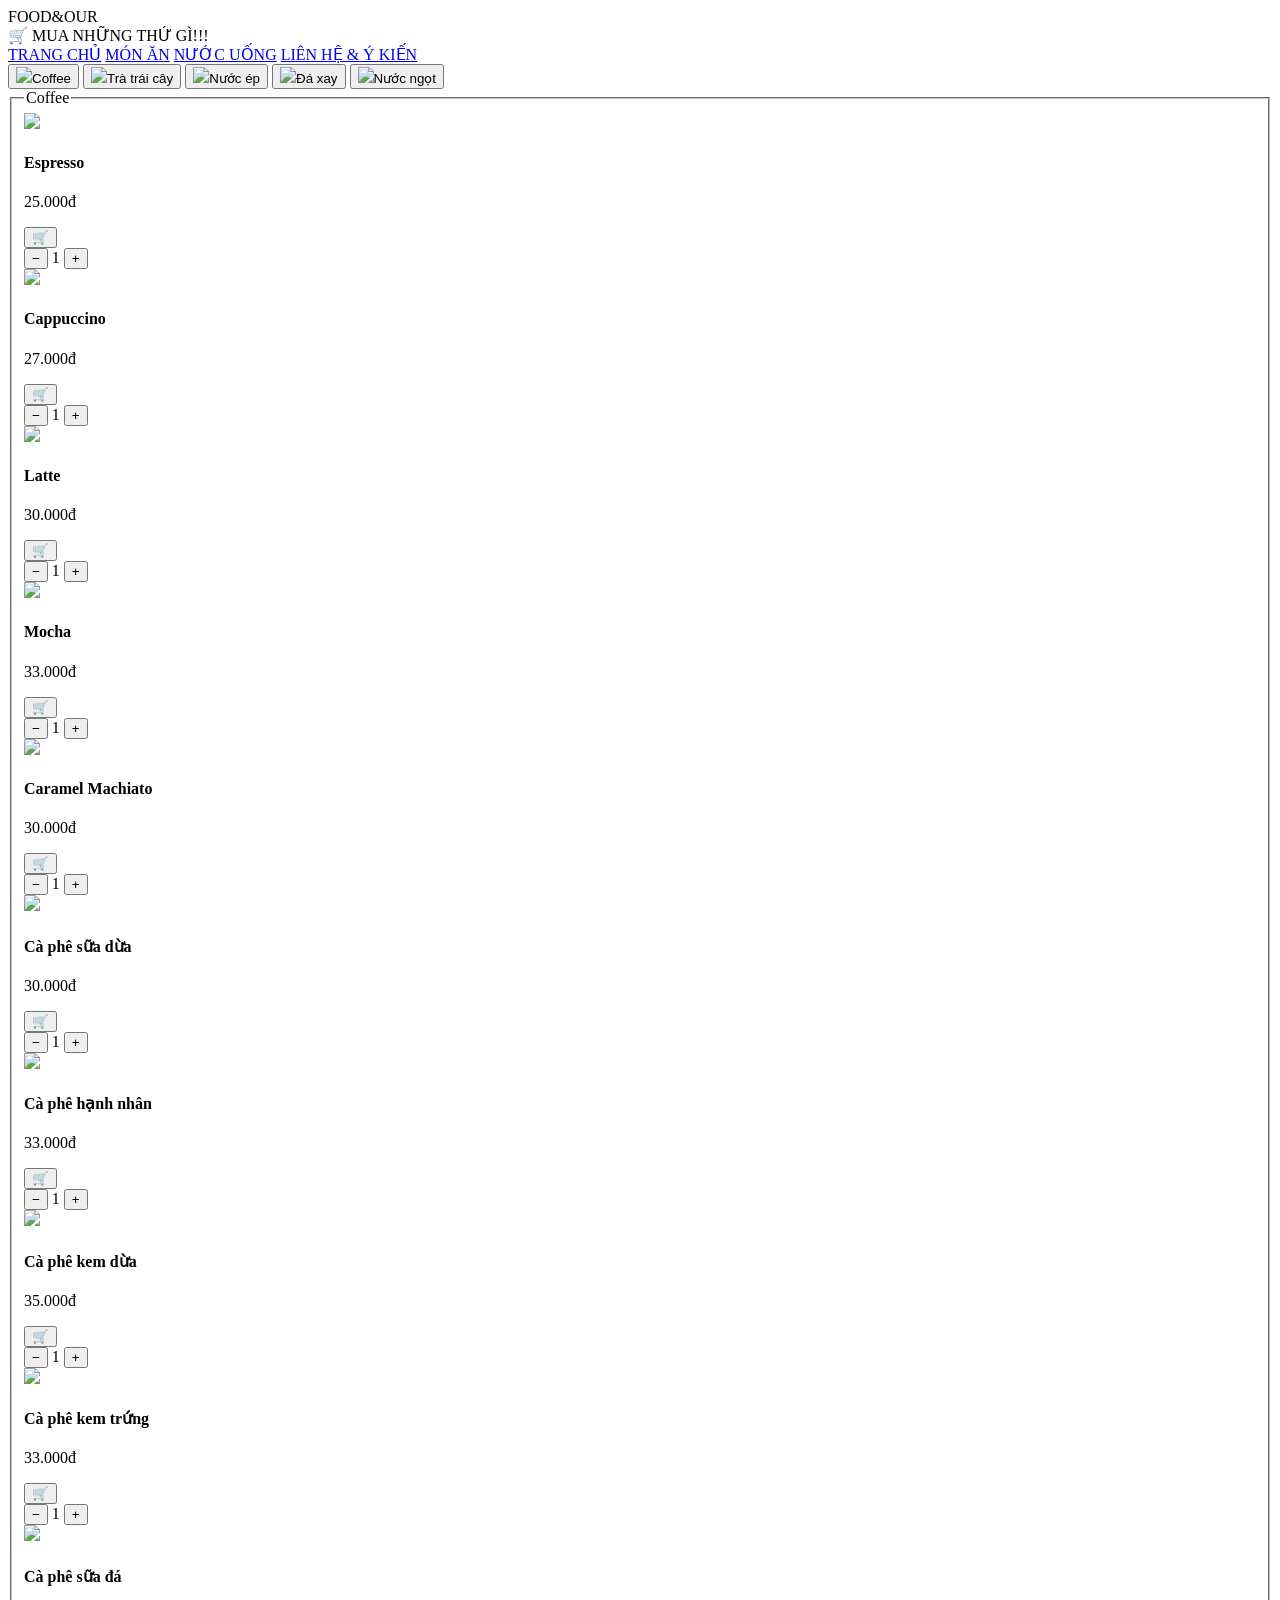
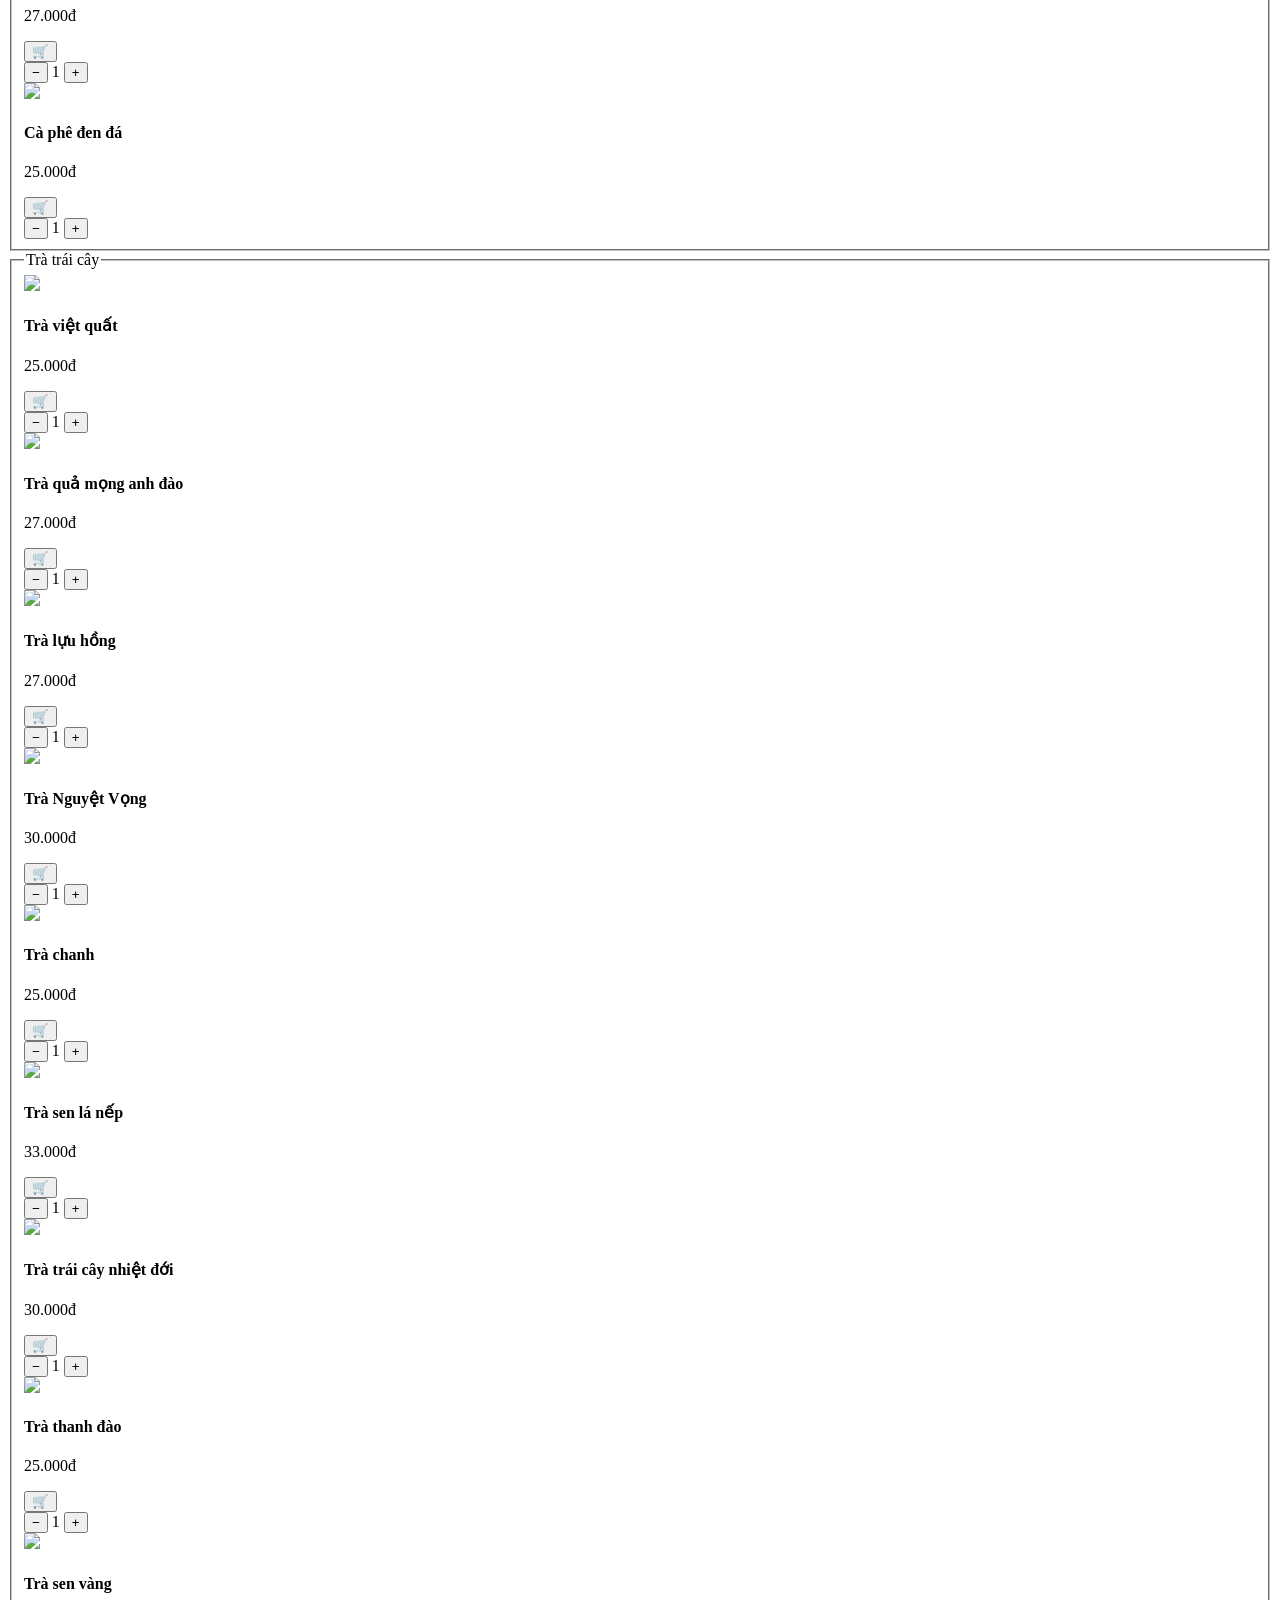
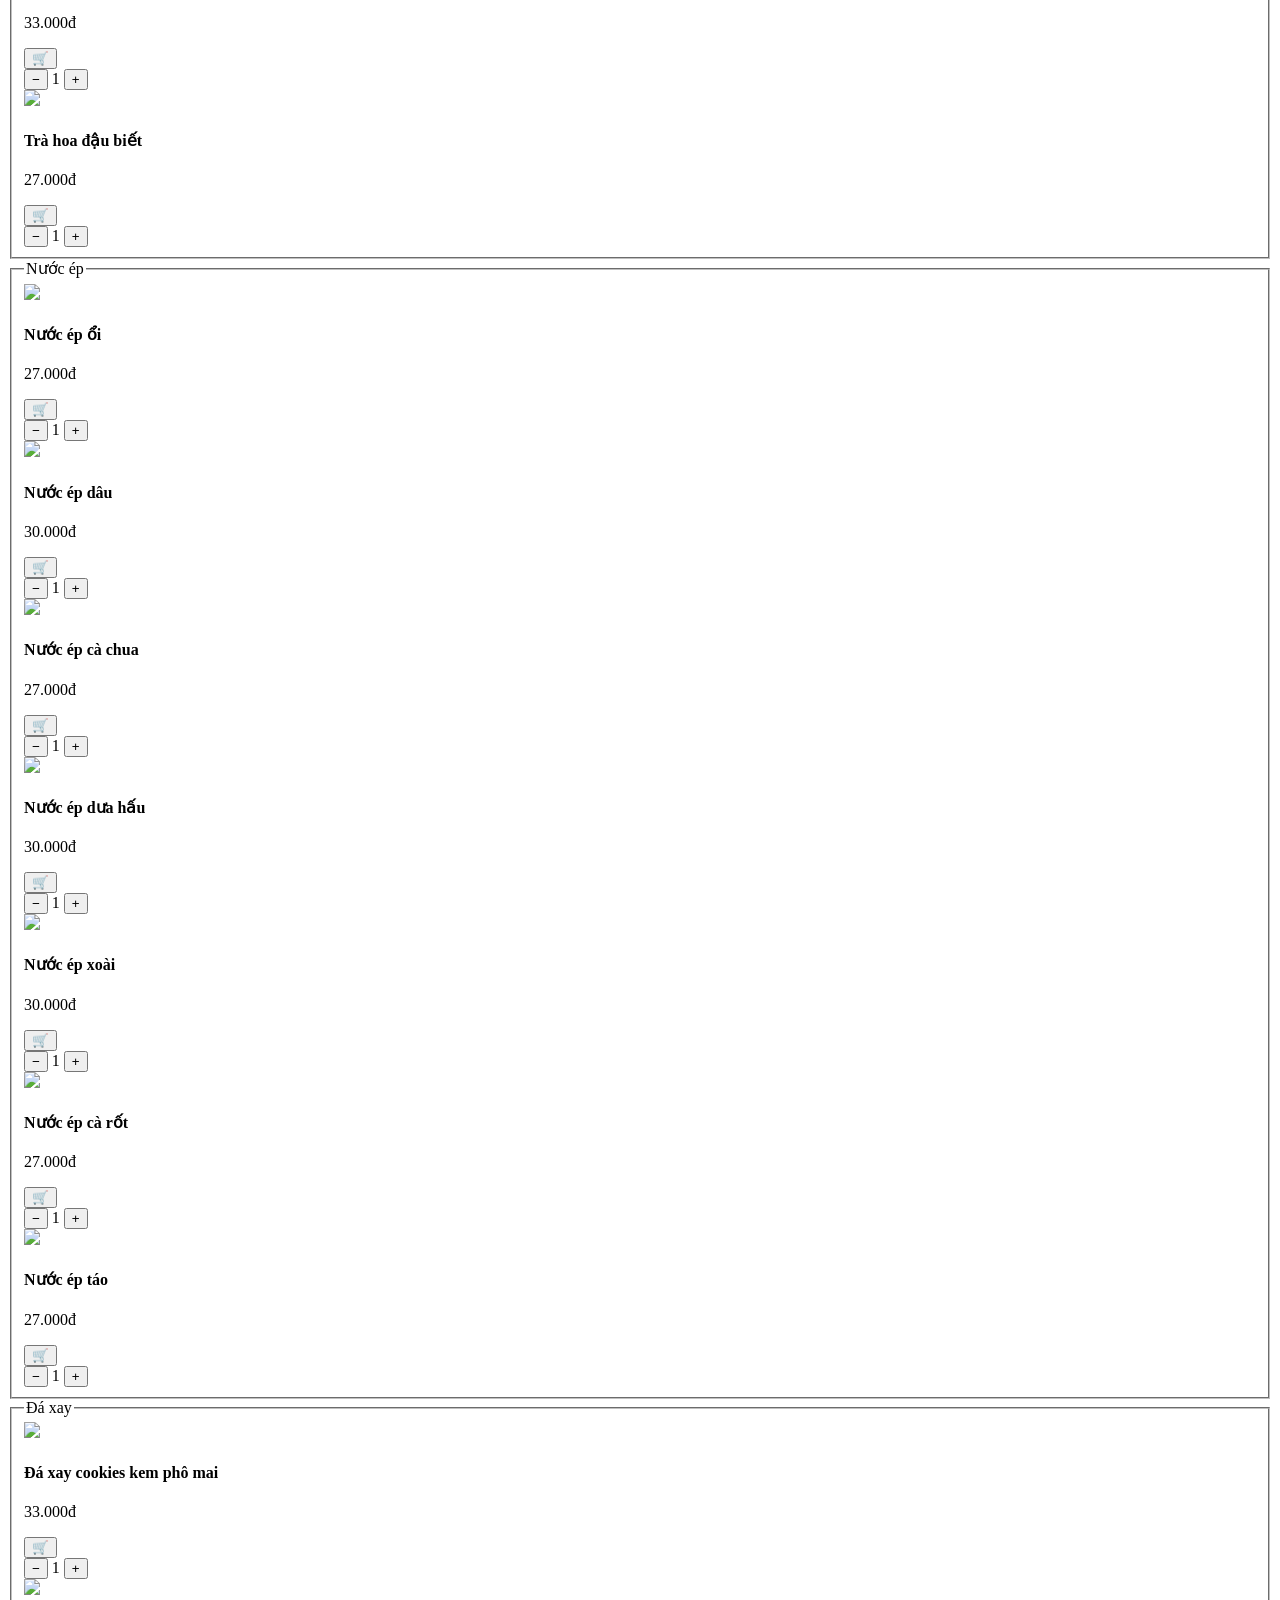
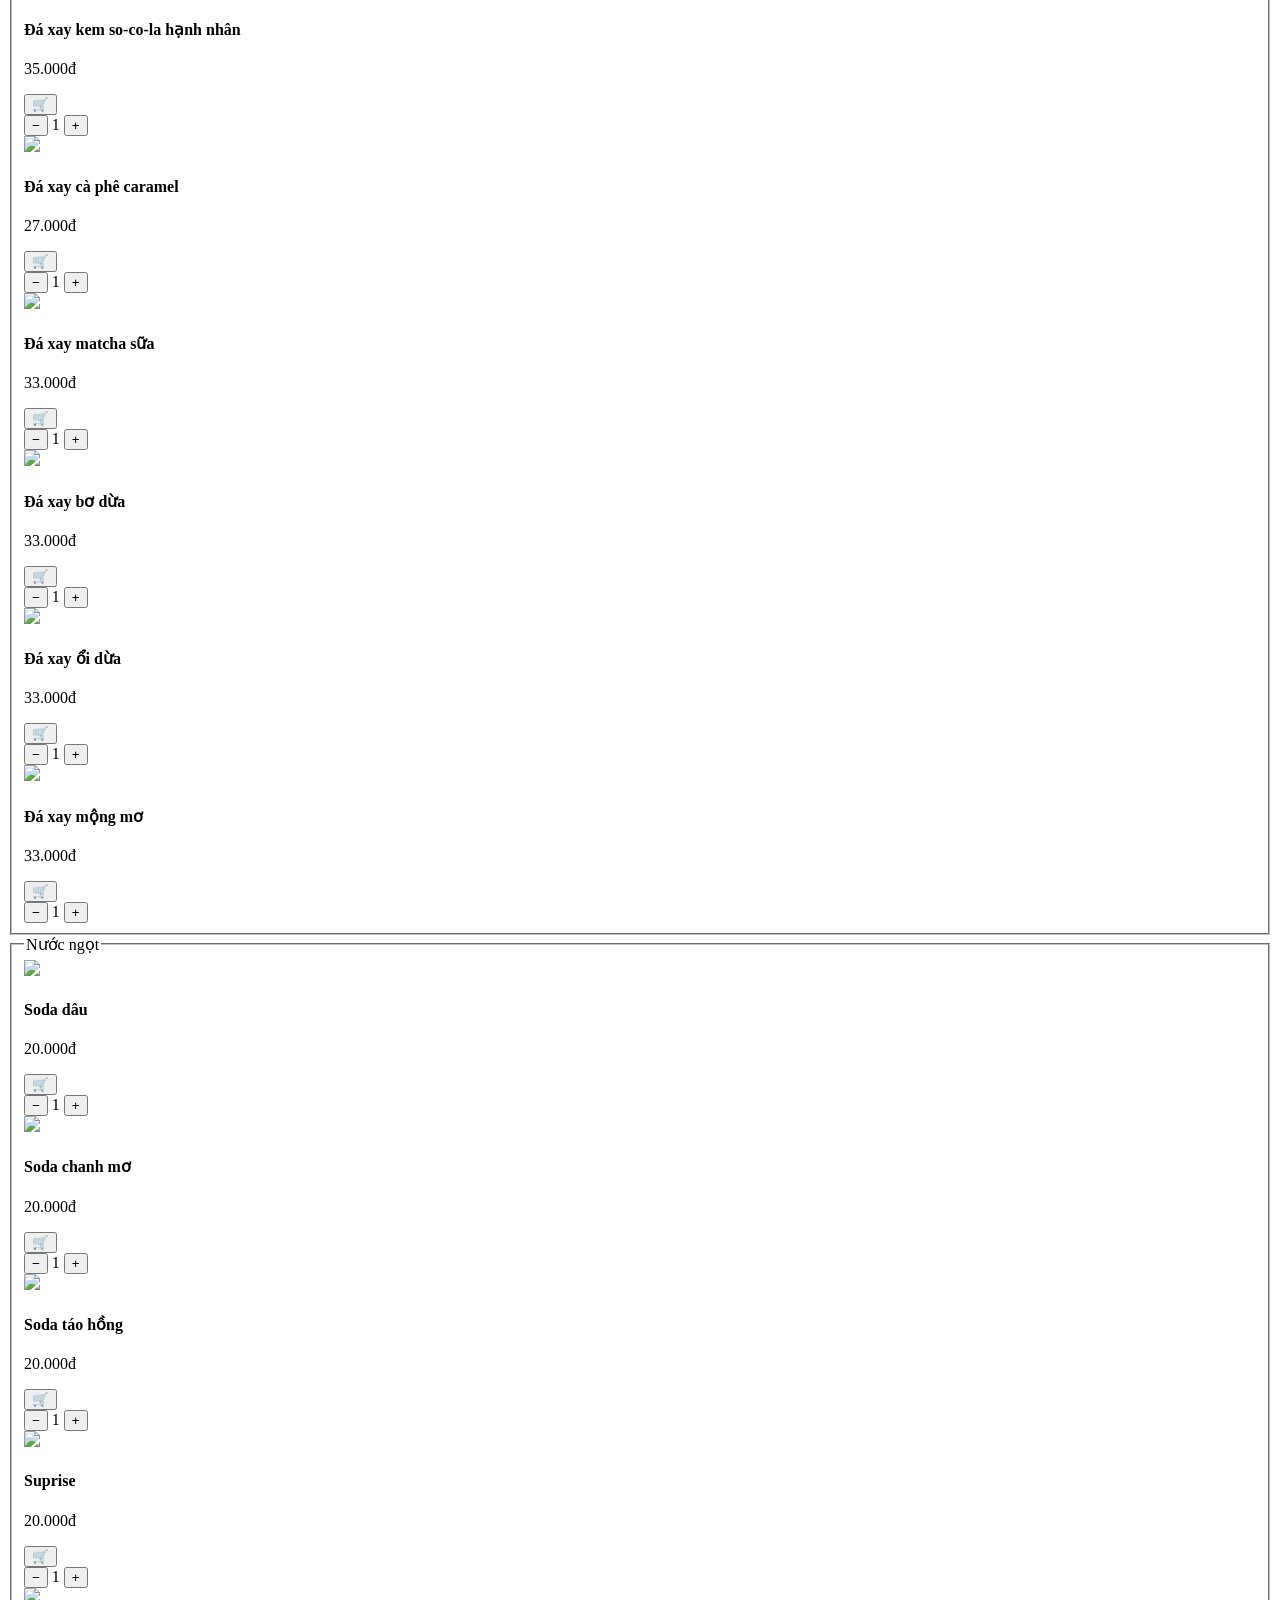
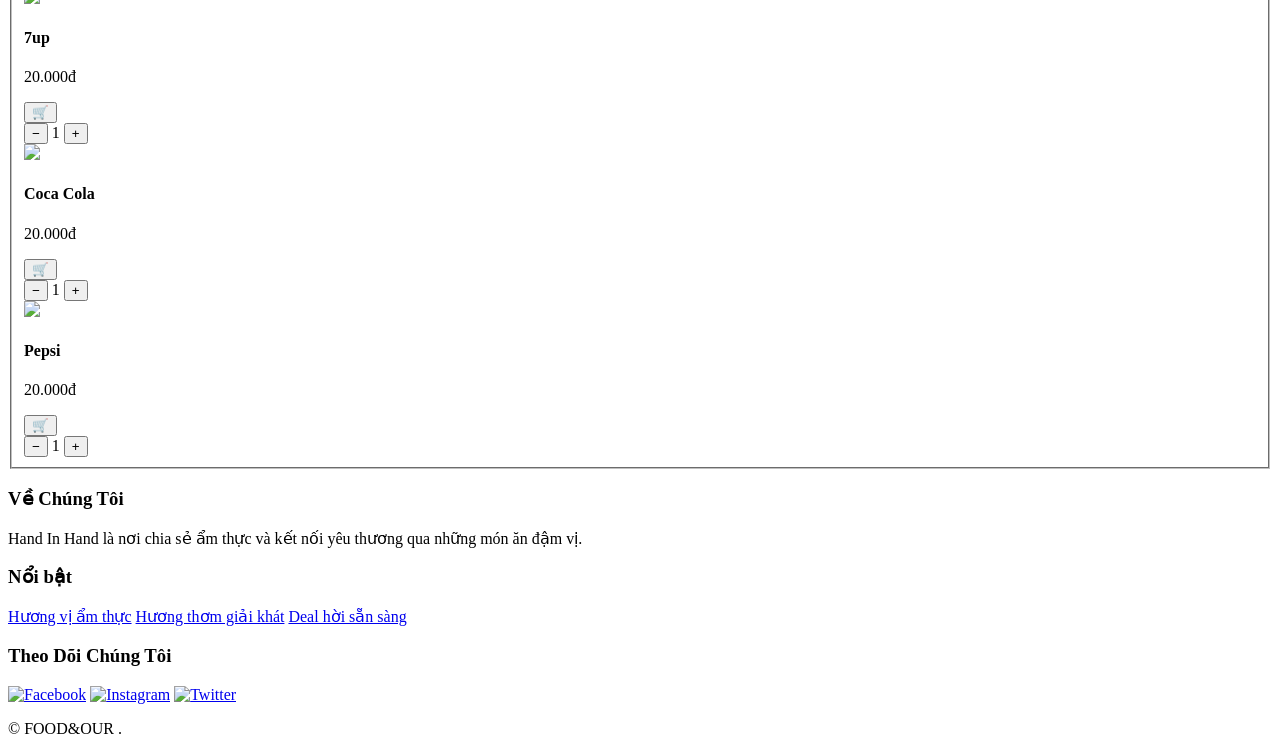
==== HTML/Drink.html @ ba1a7dab "hoàn thiện giao diện" ====
<!DOCTYPE html>
<html lang="vi">
<head>
<meta charset="UTF-8">
<meta name="viewport" content="width=device-width, initial-scale=1.0">
<title>Nước uống</title>
<link rel="stylesheet" href="/Managing_Restaurant/Source/Food.css">
<link rel="stylesheet" href="/Managing_Restaurant/Source/Header.css">
<link rel="stylesheet" href="/Managing_Restaurant/Source/Footer.css">
 <link rel="preconnect" href="https://fonts.googleapis.com">
  <link href="https://fonts.googleapis.com/css2?family=Poppins:wght@400;600;800&display=swap" rel="stylesheet">
</head>
<body>
  <header>
    <div class="top-bar">
      <div class="logo">FOOD<span>&OUR</span></div>
      <div class="right-box">
  
        <span class="link" onclick="location.href='Giohang.html';" style="cursor:pointer;">🛒 MUA NHỮNG THỨ GÌ!!!</span>
      </div>
    </div>
    <nav class="menu-bar">
        <a href="Home.html">TRANG CHỦ</a>
        <a href="Food.html">MÓN ĂN</a>
        <a href="Drink.html">NƯỚC UỐNG</a>
        <a href="Contact.html">LIÊN HỆ & Ý KIẾN</a>
      </nav>
  </header>


<section class="food-buttons" id="foodButtons">
  <button class="food-btn" data-target="lau"><img src="/Managing_Restaurant/Img1/Coffee.jpeg"><span>Coffee</span></button>
  <button class="food-btn" data-target="tra"><img src="/Managing_Restaurant/Img1/Tratraicay.jpg"><span>Trà trái cây</span></button>
  <button class="food-btn" data-target="nuocep"><img src="/Managing_Restaurant/Img1/Nuocep.jpg"><span>Nước ép</span></button>
  <button class="food-btn" data-target="daxay"><img src="/Managing_Restaurant/Img1/Daxay.jpg"><span>Đá xay</span></button>
  <button class="food-btn" data-target="nuocngot"><img src="/Managing_Restaurant/Img1/Nuocngot.jpg"><span>Nước ngọt</span></button>
</section>

<main class="food-content">

<fieldset id="lau">
  <legend>Coffee</legend>
  <div class="food-grid">
    <!--  -->
    <div class="food-item">
        <img src="/Managing_Restaurant/Img1/Expresso.jpg">
        <h4>Espresso</h4>
        <p>25.000đ</p>
        <button class="add-cart">🛒</button>
    
        <div class="quantity-control">
            <button class="minus">−</button>
            <span class="quantity">1</span>
            <button class="plus">+</button>
          </div>
    </div>
    <!--  -->
    <div class="food-item">
        <img src="/Managing_Restaurant/Img1/Cappuccino.jpg">
        <h4>Cappuccino</h4>
        <p>27.000đ</p>
        <button class="add-cart">🛒</button>

        <div class="quantity-control">
            <button class="minus">−</button>
            <span class="quantity">1</span>
            <button class="plus">+</button>
          </div>
    </div>
    <!--  -->
    <div class="food-item">
        <img src="/Managing_Restaurant/Img1/Latte.jpg">
        <h4>Latte</h4>
        <p>30.000đ</p>
        <button class="add-cart">🛒</button>
    
        <div class="quantity-control">
            <button class="minus">−</button>
            <span class="quantity">1</span>
            <button class="plus">+</button>
          </div>
    </div>
    <!--  -->
    <div class="food-item">
        <img src="/Managing_Restaurant/Img1/mocha.jpeg">
        <h4>Mocha</h4>
        <p>33.000đ</p>
        <button class="add-cart">🛒</button>
    
        <div class="quantity-control">
            <button class="minus">−</button>
            <span class="quantity">1</span>
            <button class="plus">+</button>
          </div>
    </div>
    <!--  -->
    <div class="food-item">
        <img src="/Managing_Restaurant/Img1/Macchiato.webp">
        <h4>Caramel Machiato</h4>
        <p>30.000đ</p>
        <button class="add-cart">🛒</button>
    
        <div class="quantity-control">
            <button class="minus">−</button>
            <span class="quantity">1</span>
            <button class="plus">+</button>
          </div>
    </div>
    <!--  -->
    <div class="food-item">
        <img src="/Managing_Restaurant/Img1/cafedua.jpg">
        <h4> Cà phê sữa dừa</h4>
        <p>30.000đ</p>
        <button class="add-cart">🛒</button>
    
        <div class="quantity-control">
            <button class="minus">−</button>
            <span class="quantity">1</span>
            <button class="plus">+</button>
          </div>
    </div>
    <!--  -->
    <div class="food-item">
        <img src="/Managing_Restaurant/Img1/cafehanhnhan.jpg">
        <h4> Cà phê hạnh nhân</h4>
        <p>33.000đ</p><button class="add-cart">🛒</button>
        <div class="quantity-control">
          <button class="minus">−</button>
          <span class="quantity">1</span>
          <button class="plus">+</button>
        </div>
    </div>
    <div class="food-item">
        <img src="/Managing_Restaurant/Img1/cafekemdua.jpeg">
        <h4>Cà phê kem dừa</h4>
        <p>35.000đ</p>
        <button class="add-cart">🛒</button>
    
        <div class="quantity-control">
            <button class="minus">−</button>
            <span class="quantity">1</span>
            <button class="plus">+</button>
          </div>
    </div>
    <!--  -->
    <div class="food-item">
        <img src="/Managing_Restaurant/Img1/cafekemtrung.jpg">
        <h4>Cà phê kem trứng</h4>
        <p>33.000đ</p>
        <button class="add-cart">🛒</button>
    
        <div class="quantity-control">
            <button class="minus">−</button>
            <span class="quantity">1</span>
            <button class="plus">+</button>
          </div>
    </div>
    <!--  -->
    <div class="food-item">
        <img src="/Managing_Restaurant/Img1/cafesua.webp">
        <h4>Cà phê sữa đá</h4>
        <p>27.000đ</p>
        <button class="add-cart">🛒</button>
    
        <div class="quantity-control">
            <button class="minus">−</button>
            <span class="quantity">1</span>
            <button class="plus">+</button>
          </div>
    </div>
    <!--  -->
    <div class="food-item">
        <img src="/Managing_Restaurant/Img1/cafeden.jpg">
        <h4>Cà phê đen đá</h4>
        <p>25.000đ</p>
        <button class="add-cart">🛒</button>
    
        <div class="quantity-control">
            <button class="minus">−</button>
            <span class="quantity">1</span>
            <button class="plus">+</button>
          </div>
    </div>

  </div>
</fieldset>

<fieldset id="tra">
  <legend>Trà trái cây</legend>
  <div class="food-grid">
    <!--  -->
    <div class="food-item">
        <img src="/Managing_Restaurant/Img1/Travietquoc.jpg">
        <h4>Trà việt quất</h4>
        <p>25.000đ</p>
        <button class="add-cart">🛒</button>
    
        <div class="quantity-control">
            <button class="minus">−</button>
            <span class="quantity">1</span>
            <button class="plus">+</button>
          </div>
    </div>
    <!--  -->
    <div class="food-item">
        <img src="/Managing_Restaurant/Img1/traquaanhdao.jpg">
        <h4>Trà quả mọng anh đào</h4>
        <p>27.000đ</p>
        <button class="add-cart">🛒</button>
    
        <div class="quantity-control">
            <button class="minus">−</button>
            <span class="quantity">1</span>
            <button class="plus">+</button>
          </div>
    </div>
    <!--  -->
    <div class="food-item">
        <img src="/Managing_Restaurant/Img1/Traluu.jpg">
        <h4>Trà lựu hồng</h4>
        <p>27.000đ</p>
        <button class="add-cart">🛒</button>
    
        <div class="quantity-control">
            <button class="minus">−</button>
            <span class="quantity">1</span>
            <button class="plus">+</button>
          </div>
    </div>
    <!--  -->
    <div class="food-item">
        <img src="/Managing_Restaurant/Img1/Tranguyetvong.jpg">
        <h4>Trà Nguyệt Vọng</h4>
        <p>30.000đ</p>
        <button class="add-cart">🛒</button>
    
        <div class="quantity-control">
            <button class="minus">−</button>
            <span class="quantity">1</span>
            <button class="plus">+</button>
          </div>
    </div>
    <!--  -->
    <div class="food-item">
        <img src="/Managing_Restaurant/Img1/Trachanh.jpg">
        <h4>Trà chanh</h4>
        <p>25.000đ</p>
        <button class="add-cart">🛒</button>
    
        <div class="quantity-control">
            <button class="minus">−</button>
            <span class="quantity">1</span>
            <button class="plus">+</button>
          </div>
    </div>
    <!--  -->
    <div class="food-item">
        <img src="/Managing_Restaurant/Img1/Trasenlasdua.jpg">
        <h4>Trà sen lá nếp</h4>
        <p>33.000đ</p>
        <button class="add-cart">🛒</button>
    
        <div class="quantity-control">
            <button class="minus">−</button>
            <span class="quantity">1</span>
            <button class="plus">+</button>
          </div>
    </div>
    <!--  -->
    <div class="food-item">
        <img src="/Managing_Restaurant/Img1/Tratraicaynhietdoi.png">
        <h4>Trà trái cây nhiệt đới</h4>
        <p>30.000đ</p>
        <button class="add-cart">🛒</button>
    
        <div class="quantity-control">
            <button class="minus">−</button>
            <span class="quantity">1</span>
            <button class="plus">+</button>
          </div>
    </div>
    <!--  -->
    <div class="food-item">
        <img src="/Managing_Restaurant/Img1/Trathanhdao.webp">
        <h4>Trà thanh đào</h4>
        <p>25.000đ</p>
        <button class="add-cart">🛒</button>
    
        <div class="quantity-control">
            <button class="minus">−</button>
            <span class="quantity">1</span>
            <button class="plus">+</button>
          </div>
    </div>
    <!--  -->
    <div class="food-item">
        <img src="/Managing_Restaurant/Img1/Trasenvang.jpg">
        <h4>Trà sen vàng</h4>
        <p>33.000đ</p>
        <button class="add-cart">🛒</button>
    
        <div class="quantity-control">
            <button class="minus">−</button>
            <span class="quantity">1</span>
            <button class="plus">+</button>
          </div>
    </div>
    <!--  -->
    <div class="food-item">
        <img src="/Managing_Restaurant/Img1/Trahoa.jpg">
        <h4>Trà hoa đậu biết</h4>
        <p>27.000đ</p>
        <button class="add-cart">🛒</button>
    
        <div class="quantity-control">
            <button class="minus">−</button>
            <span class="quantity">1</span>
            <button class="plus">+</button>
          </div>
    </div>

  </div>
</fieldset>

<fieldset id="nuocep">
  <legend>Nước ép</legend>
  <!--  -->
  <div class="food-grid">
    <div class="food-item">
        <img src="/Managing_Restaurant/Img1/nuocepoi.jpg">
        <h4>Nước ép ổi</h4>
        <p>27.000đ</p>
        <button class="add-cart">🛒</button>
    
        <div class="quantity-control">
            <button class="minus">−</button>
            <span class="quantity">1</span>
            <button class="plus">+</button>
          </div>
    </div>
    <!--  -->
    <div class="food-item">
        <img src="/Managing_Restaurant/Img1/Nuocepdau.webp">
        <h4>Nước ép dâu</h4>
        <p>30.000đ</p>
        <button class="add-cart">🛒</button>
    
        <div class="quantity-control">
            <button class="minus">−</button>
            <span class="quantity">1</span>
            <button class="plus">+</button>
          </div>
    </div>
    <!--  -->
    <div class="food-item">
        <img src="/Managing_Restaurant/Img1/nuocepcachua.webp">
        <h4>Nước ép cà chua</h4>
        <p>27.000đ</p>
        <button class="add-cart">🛒</button>
    
        <div class="quantity-control">
            <button class="minus">−</button>
            <span class="quantity">1</span>
            <button class="plus">+</button>
          </div>
    </div>
    <!--  -->
    <div class="food-item">
        <img src="/Managing_Restaurant/Img1/Nuocepduahau.jpeg">
        <h4>Nước ép dưa hấu</h4>
        <p>30.000đ</p>
        <button class="add-cart">🛒</button>
    
        <div class="quantity-control">
            <button class="minus">−</button>
            <span class="quantity">1</span>
            <button class="plus">+</button>
          </div>
    </div>
    <!--  -->
    <div class="food-item">
        <img src="/Managing_Restaurant/Img1/nuocepxoai.webp">
        <h4>Nước ép xoài</h4>
        <p>30.000đ</p>
        <button class="add-cart">🛒</button>
    
        <div class="quantity-control">
            <button class="minus">−</button>
            <span class="quantity">1</span>
            <button class="plus">+</button>
          </div>
    </div>
    <!--  -->
    <div class="food-item">
        <img src="/Managing_Restaurant/Img1/nuocepcarot.webp">
        <h4>Nước ép cà rốt</h4>
        <p>27.000đ</p>
        <button class="add-cart">🛒</button>
    
        <div class="quantity-control">
            <button class="minus">−</button>
            <span class="quantity">1</span>
            <button class="plus">+</button>
          </div>
    </div>
    <!--  -->
    <div class="food-item">
        <img src="/Managing_Restaurant/Img1/nuoceptao.jpeg">
        <h4>Nước ép táo</h4>
        <p>27.000đ</p>
        <button class="add-cart">🛒</button>
    
        <div class="quantity-control">
            <button class="minus">−</button>
            <span class="quantity">1</span>
            <button class="plus">+</button>
          </div>
    </div>

  </div>
</fieldset>

<fieldset id="daxay">
  <legend>Đá xay</legend>
  <div class="food-grid">
    <!--  -->
    <div class="food-item">
        <img src="/Managing_Restaurant/Img1/Daxaycookies.jpg">
        <h4>Đá xay cookies kem phô mai</h4>
        <p>33.000đ</p>
        <button class="add-cart">🛒</button>

        <div class="quantity-control">
            <button class="minus">−</button>
            <span class="quantity">1</span>
            <button class="plus">+</button>
          </div>
    </div>
    <!--  -->
    <div class="food-item">
        <img src="/Managing_Restaurant/Img1/Daxaysoco.jpg">
        <h4>Đá xay kem so-co-la hạnh nhân</h4>
        <p>35.000đ</p>
        <button class="add-cart">🛒</button>

        <div class="quantity-control">
            <button class="minus">−</button>
            <span class="quantity">1</span>
            <button class="plus">+</button>
          </div>
    </div>
    <!--  -->
    <div class="food-item">
        <img src="/Managing_Restaurant/Img1/Daxaycaphecaramel.jpg">
        <h4>Đá xay cà phê caramel</h4>
        <p>27.000đ</p><button class="add-cart">🛒</button>
    
        <div class="quantity-control">
            <button class="minus">−</button>
            <span class="quantity">1</span>
            <button class="plus">+</button>
          </div>
    </div>
    <!--  -->
    <div class="food-item">
        <img src="/Managing_Restaurant/Img1/Daxaymatcha.jpg">
        <h4>Đá xay matcha sữa</h4>
        <p>33.000đ</p>
        <button class="add-cart">🛒</button>
    
        <div class="quantity-control">
            <button class="minus">−</button>
            <span class="quantity">1</span>
            <button class="plus">+</button>
          </div>
    </div>
    <!--  -->
    <div class="food-item">
        <img src="/Managing_Restaurant/Img1/Daxaybodua.jpg">
        <h4>Đá xay bơ dừa</h4>
        <p>33.000đ</p>
        <button class="add-cart">🛒</button>
    
        <div class="quantity-control">
            <button class="minus">−</button>
            <span class="quantity">1</span>
            <button class="plus">+</button>
          </div>
    </div>
    <!--  -->
    <div class="food-item">
        <img src="/Managing_Restaurant/Img1/Daxayoidua.jpg">
        <h4>Đá xay ổi dừa</h4>
        <p>33.000đ</p>
        <button class="add-cart">🛒</button>

        <div class="quantity-control">
            <button class="minus">−</button>
            <span class="quantity">1</span>
            <button class="plus">+</button>
          </div>
    </div>
    <!--  -->
    <div class="food-item">
        <img src="/Managing_Restaurant/Img1/Daxaymongmo.jpg">
        <h4>Đá xay mộng mơ</h4>
        <p>33.000đ</p>
        <button class="add-cart">🛒</button>
    
        <div class="quantity-control">
            <button class="minus">−</button>
            <span class="quantity">1</span>
            <button class="plus">+</button>
          </div>
    </div>

  </div>
</fieldset>

<fieldset id="nuocngot">
  <legend>Nước ngọt</legend>
  <div class="food-grid">
    <!--  -->
    <div class="food-item">
        <img src="/Managing_Restaurant/Img1/Sodadau.jpg">
        <h4>Soda dâu</h4>
        <p>20.000đ</p>
        <button class="add-cart">🛒</button>
    
        <div class="quantity-control">
            <button class="minus">−</button>
            <span class="quantity">1</span>
            <button class="plus">+</button>
          </div>
    </div>
    <!--  -->
    <div class="food-item">
        <img src="/Managing_Restaurant/Img1/Sodachanh.jpg">
        <h4>Soda chanh mơ</h4>
        <p>20.000đ</p>
        <button class="add-cart">🛒</button>
    
        <div class="quantity-control">
            <button class="minus">−</button>
            <span class="quantity">1</span>
            <button class="plus">+</button>
          </div>
    </div>
    <div class="food-item">
        <img src="/Managing_Restaurant/Img1/Sodataohong.jpg">
        <h4>Soda táo hồng</h4>
        <p>20.000đ</p>
        <button class="add-cart">🛒</button>
    
        <div class="quantity-control">
            <button class="minus">−</button>
            <span class="quantity">1</span>
            <button class="plus">+</button>
          </div>
    </div>
    <!--  -->
    <div class="food-item">
        <img src="/Managing_Restaurant/Img1/Suprise.jpg">
        <h4>Suprise</h4>
        <p>20.000đ</p>
        <button class="add-cart">🛒</button>
    
        <div class="quantity-control">
            <button class="minus">−</button>
            <span class="quantity">1</span>
            <button class="plus">+</button>
          </div>
    </div>
    <!--  -->
    <div class="food-item">
        <img src="/Managing_Restaurant/Img1/7up.jpg">
        <h4>7up</h4>
        <p>20.000đ</p>
        <button class="add-cart">🛒</button>
    
        <div class="quantity-control">
            <button class="minus">−</button>
            <span class="quantity">1</span>
            <button class="plus">+</button>
          </div>
    </div>
    <!--  -->
    <div class="food-item">
        <img src="/Managing_Restaurant/Img1/Coca.jpg">
        <h4>Coca Cola</h4>
        <p>20.000đ</p>
        <button class="add-cart">🛒</button>
    
        <div class="quantity-control">
            <button class="minus">−</button>
            <span class="quantity">1</span>
            <button class="plus">+</button>
          </div>
    </div>
    <!--  -->
    <div class="food-item">
        <img src="/Managing_Restaurant/Img1/Pepsi.jpg">
        <h4>Pepsi</h4>
        <p>20.000đ</p>
        <button class="add-cart">🛒</button>
        <div class="quantity-control">
          <button class="minus">−</button>
          <span class="quantity">1</span>
          <button class="plus">+</button>
        </div>
    </div>

  </div>
</fieldset>
</main>
<footer>
    <div class="footer-container">
      <div class="footer-section">
        <h3>Về Chúng Tôi</h3>
        <p>Hand In Hand là nơi chia sẻ ẩm thực và kết nối yêu thương qua những món ăn đậm vị.</p>
      </div>
  
      <div class="footer-section">
        <h3>Nổi bật</h3>
        <a href="Food.html">Hương vị ẩm thực</a>
        <a href="Drink.html">Hương thơm giải khát</a>
        <a href="New.html">Deal hời sẵn sàng</a>
      </div>
  
      <div class="footer-section">
        <h3>Theo Dõi Chúng Tôi</h3>
        <div class="social-icons">
          <a href="#"><img src="https://cdn-icons-png.flaticon.com/512/733/733547.png" alt="Facebook"></a>
          <a href="#"><img src="https://cdn-icons-png.flaticon.com/512/733/733558.png" alt="Instagram"></a>
          <a href="#"><img src="https://cdn-icons-png.flaticon.com/512/733/733579.png" alt="Twitter"></a>
        </div>
      </div>
    </div>
  
    <div class="footer-bottom">
      <p>© FOOD&OUR .</p>
    </div>
  </footer>
<script src="/Managing_Restaurant/Source/Food.js"></script>
</body>
</html>
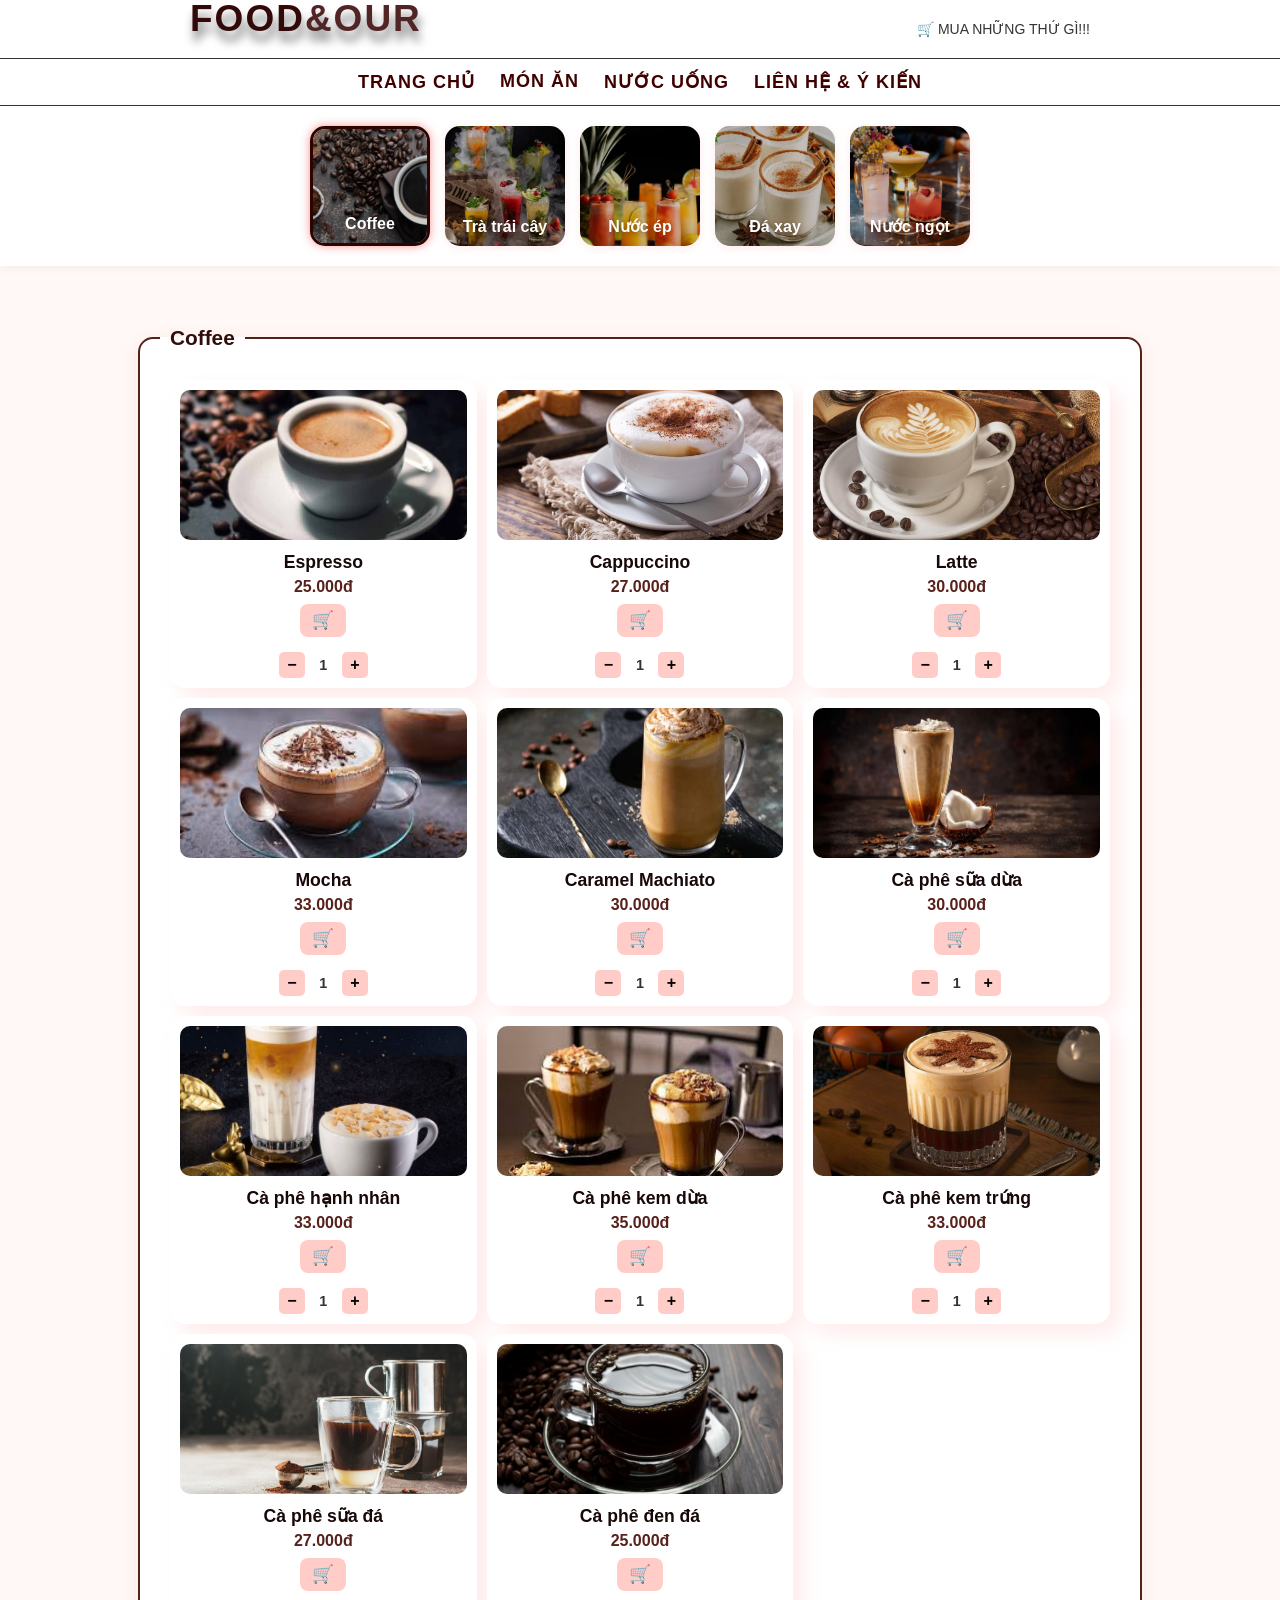
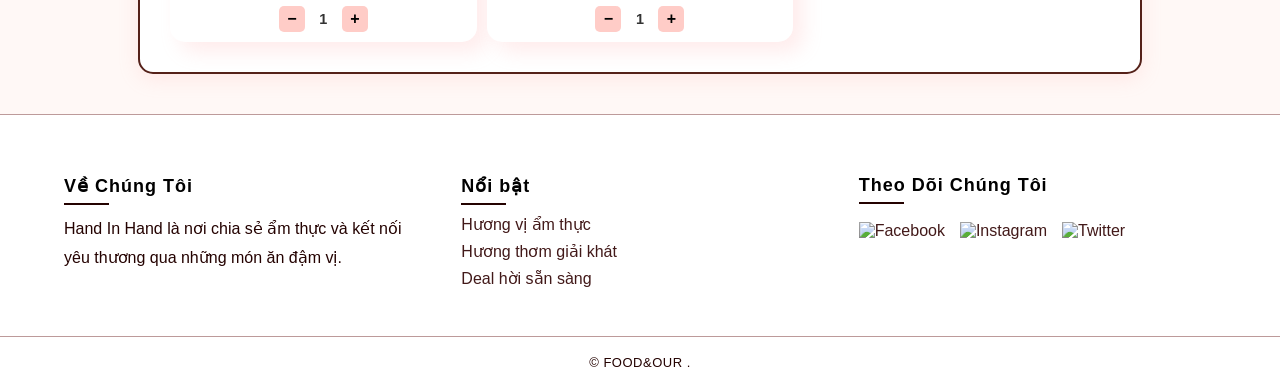
==== commit 65913c8d: "Fix missing website image paths" ====
--- a/HTML/Drink.html
+++ b/HTML/Drink.html
@@ -4,9 +4,9 @@
 <meta charset="UTF-8">
 <meta name="viewport" content="width=device-width, initial-scale=1.0">
 <title>Nước uống</title>
-<link rel="stylesheet" href="/Managing_Restaurant/Source/Food.css">
-<link rel="stylesheet" href="/Managing_Restaurant/Source/Header.css">
-<link rel="stylesheet" href="/Managing_Restaurant/Source/Footer.css">
+<link rel="stylesheet" href="/Source/Food.css">
+<link rel="stylesheet" href="/Source/Header.css">
+<link rel="stylesheet" href="/Source/Footer.css">
  <link rel="preconnect" href="https://fonts.googleapis.com">
   <link href="https://fonts.googleapis.com/css2?family=Poppins:wght@400;600;800&display=swap" rel="stylesheet">
 </head>
@@ -29,11 +29,11 @@
 
 
 <section class="food-buttons" id="foodButtons">
-  <button class="food-btn" data-target="lau"><img src="/Managing_Restaurant/Img1/Coffee.jpeg"><span>Coffee</span></button>
-  <button class="food-btn" data-target="tra"><img src="/Managing_Restaurant/Img1/Tratraicay.jpg"><span>Trà trái cây</span></button>
-  <button class="food-btn" data-target="nuocep"><img src="/Managing_Restaurant/Img1/Nuocep.jpg"><span>Nước ép</span></button>
-  <button class="food-btn" data-target="daxay"><img src="/Managing_Restaurant/Img1/Daxay.jpg"><span>Đá xay</span></button>
-  <button class="food-btn" data-target="nuocngot"><img src="/Managing_Restaurant/Img1/Nuocngot.jpg"><span>Nước ngọt</span></button>
+  <button class="food-btn" data-target="lau"><img src="/Img1/Coffee.jpeg"><span>Coffee</span></button>
+  <button class="food-btn" data-target="tra"><img src="/Img1/Tratraicay.jpg"><span>Trà trái cây</span></button>
+  <button class="food-btn" data-target="nuocep"><img src="/Img1/Nuocep.jpg"><span>Nước ép</span></button>
+  <button class="food-btn" data-target="daxay"><img src="/Img1/Daxay.jpg"><span>Đá xay</span></button>
+  <button class="food-btn" data-target="nuocngot"><img src="/Img1/Nuocngot.jpg"><span>Nước ngọt</span></button>
 </section>
 
 <main class="food-content">
@@ -43,7 +43,7 @@
   <div class="food-grid">
     <!--  -->
     <div class="food-item">
-        <img src="/Managing_Restaurant/Img1/Expresso.jpg">
+        <img src="/Img1/Expresso.jpg">
         <h4>Espresso</h4>
         <p>25.000đ</p>
         <button class="add-cart">🛒</button>
@@ -56,7 +56,7 @@
     </div>
     <!--  -->
     <div class="food-item">
-        <img src="/Managing_Restaurant/Img1/Cappuccino.jpg">
+        <img src="/Img1/Cappuccino.jpg">
         <h4>Cappuccino</h4>
         <p>27.000đ</p>
         <button class="add-cart">🛒</button>
@@ -69,7 +69,7 @@
     </div>
     <!--  -->
     <div class="food-item">
-        <img src="/Managing_Restaurant/Img1/Latte.jpg">
+        <img src="/Img1/Latte.jpg">
         <h4>Latte</h4>
         <p>30.000đ</p>
         <button class="add-cart">🛒</button>
@@ -82,7 +82,7 @@
     </div>
     <!--  -->
     <div class="food-item">
-        <img src="/Managing_Restaurant/Img1/mocha.jpeg">
+        <img src="/Img1/mocha.jpeg">
         <h4>Mocha</h4>
         <p>33.000đ</p>
         <button class="add-cart">🛒</button>
@@ -95,7 +95,7 @@
     </div>
     <!--  -->
     <div class="food-item">
-        <img src="/Managing_Restaurant/Img1/Macchiato.webp">
+        <img src="/Img1/Macchiato.webp">
         <h4>Caramel Machiato</h4>
         <p>30.000đ</p>
         <button class="add-cart">🛒</button>
@@ -108,7 +108,7 @@
     </div>
     <!--  -->
     <div class="food-item">
-        <img src="/Managing_Restaurant/Img1/cafedua.jpg">
+        <img src="/Img1/cafedua.jpg">
         <h4> Cà phê sữa dừa</h4>
         <p>30.000đ</p>
         <button class="add-cart">🛒</button>
@@ -121,7 +121,7 @@
     </div>
     <!--  -->
     <div class="food-item">
-        <img src="/Managing_Restaurant/Img1/cafehanhnhan.jpg">
+        <img src="/Img1/cafehanhnhan.jpg">
         <h4> Cà phê hạnh nhân</h4>
         <p>33.000đ</p><button class="add-cart">🛒</button>
         <div class="quantity-control">
@@ -131,7 +131,7 @@
         </div>
     </div>
     <div class="food-item">
-        <img src="/Managing_Restaurant/Img1/cafekemdua.jpeg">
+        <img src="/Img1/cafekemdua.jpeg">
         <h4>Cà phê kem dừa</h4>
         <p>35.000đ</p>
         <button class="add-cart">🛒</button>
@@ -144,7 +144,7 @@
     </div>
     <!--  -->
     <div class="food-item">
-        <img src="/Managing_Restaurant/Img1/cafekemtrung.jpg">
+        <img src="/Img1/cafekemtrung.jpg">
         <h4>Cà phê kem trứng</h4>
         <p>33.000đ</p>
         <button class="add-cart">🛒</button>
@@ -157,7 +157,7 @@
     </div>
     <!--  -->
     <div class="food-item">
-        <img src="/Managing_Restaurant/Img1/cafesua.webp">
+        <img src="/Img1/cafesua.webp">
         <h4>Cà phê sữa đá</h4>
         <p>27.000đ</p>
         <button class="add-cart">🛒</button>
@@ -170,7 +170,7 @@
     </div>
     <!--  -->
     <div class="food-item">
-        <img src="/Managing_Restaurant/Img1/cafeden.jpg">
+        <img src="/Img1/cafeden.jpg">
         <h4>Cà phê đen đá</h4>
         <p>25.000đ</p>
         <button class="add-cart">🛒</button>
@@ -190,7 +190,7 @@
   <div class="food-grid">
     <!--  -->
     <div class="food-item">
-        <img src="/Managing_Restaurant/Img1/Travietquoc.jpg">
+        <img src="/Img1/Travietquoc.jpg">
         <h4>Trà việt quất</h4>
         <p>25.000đ</p>
         <button class="add-cart">🛒</button>
@@ -203,7 +203,7 @@
     </div>
     <!--  -->
     <div class="food-item">
-        <img src="/Managing_Restaurant/Img1/traquaanhdao.jpg">
+        <img src="/Img1/traquaanhdao.jpg">
         <h4>Trà quả mọng anh đào</h4>
         <p>27.000đ</p>
         <button class="add-cart">🛒</button>
@@ -216,7 +216,7 @@
     </div>
     <!--  -->
     <div class="food-item">
-        <img src="/Managing_Restaurant/Img1/Traluu.jpg">
+        <img src="/Img1/Traluu.jpg">
         <h4>Trà lựu hồng</h4>
         <p>27.000đ</p>
         <button class="add-cart">🛒</button>
@@ -229,7 +229,7 @@
     </div>
     <!--  -->
     <div class="food-item">
-        <img src="/Managing_Restaurant/Img1/Tranguyetvong.jpg">
+        <img src="/Img1/Tranguyetvong.jpg">
         <h4>Trà Nguyệt Vọng</h4>
         <p>30.000đ</p>
         <button class="add-cart">🛒</button>
@@ -242,7 +242,7 @@
     </div>
     <!--  -->
     <div class="food-item">
-        <img src="/Managing_Restaurant/Img1/Trachanh.jpg">
+        <img src="/Img1/Trachanh.jpg">
         <h4>Trà chanh</h4>
         <p>25.000đ</p>
         <button class="add-cart">🛒</button>
@@ -255,7 +255,7 @@
     </div>
     <!--  -->
     <div class="food-item">
-        <img src="/Managing_Restaurant/Img1/Trasenlasdua.jpg">
+        <img src="/Img1/Trasenlasdua.jpg">
         <h4>Trà sen lá nếp</h4>
         <p>33.000đ</p>
         <button class="add-cart">🛒</button>
@@ -268,7 +268,7 @@
     </div>
     <!--  -->
     <div class="food-item">
-        <img src="/Managing_Restaurant/Img1/Tratraicaynhietdoi.png">
+        <img src="/Img1/Tratraicaynhietdoi.png">
         <h4>Trà trái cây nhiệt đới</h4>
         <p>30.000đ</p>
         <button class="add-cart">🛒</button>
@@ -281,7 +281,7 @@
     </div>
     <!--  -->
     <div class="food-item">
-        <img src="/Managing_Restaurant/Img1/Trathanhdao.webp">
+        <img src="/Img1/Trathanhdao.webp">
         <h4>Trà thanh đào</h4>
         <p>25.000đ</p>
         <button class="add-cart">🛒</button>
@@ -294,7 +294,7 @@
     </div>
     <!--  -->
     <div class="food-item">
-        <img src="/Managing_Restaurant/Img1/Trasenvang.jpg">
+        <img src="/Img1/Trasenvang.jpg">
         <h4>Trà sen vàng</h4>
         <p>33.000đ</p>
         <button class="add-cart">🛒</button>
@@ -307,7 +307,7 @@
     </div>
     <!--  -->
     <div class="food-item">
-        <img src="/Managing_Restaurant/Img1/Trahoa.jpg">
+        <img src="/Img1/Trahoa.jpg">
         <h4>Trà hoa đậu biết</h4>
         <p>27.000đ</p>
         <button class="add-cart">🛒</button>
@@ -327,7 +327,7 @@
   <!--  -->
   <div class="food-grid">
     <div class="food-item">
-        <img src="/Managing_Restaurant/Img1/nuocepoi.jpg">
+        <img src="/Img1/nuocepoi.jpg">
         <h4>Nước ép ổi</h4>
         <p>27.000đ</p>
         <button class="add-cart">🛒</button>
@@ -340,7 +340,7 @@
     </div>
     <!--  -->
     <div class="food-item">
-        <img src="/Managing_Restaurant/Img1/Nuocepdau.webp">
+        <img src="/Img1/Nuocepdau.webp">
         <h4>Nước ép dâu</h4>
         <p>30.000đ</p>
         <button class="add-cart">🛒</button>
@@ -353,7 +353,7 @@
     </div>
     <!--  -->
     <div class="food-item">
-        <img src="/Managing_Restaurant/Img1/nuocepcachua.webp">
+        <img src="/Img1/nuocepcachua.webp">
         <h4>Nước ép cà chua</h4>
         <p>27.000đ</p>
         <button class="add-cart">🛒</button>
@@ -366,7 +366,7 @@
     </div>
     <!--  -->
     <div class="food-item">
-        <img src="/Managing_Restaurant/Img1/Nuocepduahau.jpeg">
+        <img src="/Img1/Nuocepduahau.jpeg">
         <h4>Nước ép dưa hấu</h4>
         <p>30.000đ</p>
         <button class="add-cart">🛒</button>
@@ -379,7 +379,7 @@
     </div>
     <!--  -->
     <div class="food-item">
-        <img src="/Managing_Restaurant/Img1/nuocepxoai.webp">
+        <img src="/Img1/nuocepxoai.webp">
         <h4>Nước ép xoài</h4>
         <p>30.000đ</p>
         <button class="add-cart">🛒</button>
@@ -392,7 +392,7 @@
     </div>
     <!--  -->
     <div class="food-item">
-        <img src="/Managing_Restaurant/Img1/nuocepcarot.webp">
+        <img src="/Img1/nuocepcarot.webp">
         <h4>Nước ép cà rốt</h4>
         <p>27.000đ</p>
         <button class="add-cart">🛒</button>
@@ -405,7 +405,7 @@
     </div>
     <!--  -->
     <div class="food-item">
-        <img src="/Managing_Restaurant/Img1/nuoceptao.jpeg">
+        <img src="/Img1/nuoceptao.jpeg">
         <h4>Nước ép táo</h4>
         <p>27.000đ</p>
         <button class="add-cart">🛒</button>
@@ -425,7 +425,7 @@
   <div class="food-grid">
     <!--  -->
     <div class="food-item">
-        <img src="/Managing_Restaurant/Img1/Daxaycookies.jpg">
+        <img src="/Img1/Daxaycookies.jpg">
         <h4>Đá xay cookies kem phô mai</h4>
         <p>33.000đ</p>
         <button class="add-cart">🛒</button>
@@ -438,7 +438,7 @@
     </div>
     <!--  -->
     <div class="food-item">
-        <img src="/Managing_Restaurant/Img1/Daxaysoco.jpg">
+        <img src="/Img1/Daxaysoco.jpg">
         <h4>Đá xay kem so-co-la hạnh nhân</h4>
         <p>35.000đ</p>
         <button class="add-cart">🛒</button>
@@ -451,7 +451,7 @@
     </div>
     <!--  -->
     <div class="food-item">
-        <img src="/Managing_Restaurant/Img1/Daxaycaphecaramel.jpg">
+        <img src="/Img1/Daxaycaphecaramel.jpg">
         <h4>Đá xay cà phê caramel</h4>
         <p>27.000đ</p><button class="add-cart">🛒</button>
     
@@ -463,7 +463,7 @@
     </div>
     <!--  -->
     <div class="food-item">
-        <img src="/Managing_Restaurant/Img1/Daxaymatcha.jpg">
+        <img src="/Img1/Daxaymatcha.jpg">
         <h4>Đá xay matcha sữa</h4>
         <p>33.000đ</p>
         <button class="add-cart">🛒</button>
@@ -476,7 +476,7 @@
     </div>
     <!--  -->
     <div class="food-item">
-        <img src="/Managing_Restaurant/Img1/Daxaybodua.jpg">
+        <img src="/Img1/Daxaybodua.jpg">
         <h4>Đá xay bơ dừa</h4>
         <p>33.000đ</p>
         <button class="add-cart">🛒</button>
@@ -489,7 +489,7 @@
     </div>
     <!--  -->
     <div class="food-item">
-        <img src="/Managing_Restaurant/Img1/Daxayoidua.jpg">
+        <img src="/Img1/Daxayoidua.jpg">
         <h4>Đá xay ổi dừa</h4>
         <p>33.000đ</p>
         <button class="add-cart">🛒</button>
@@ -502,7 +502,7 @@
     </div>
     <!--  -->
     <div class="food-item">
-        <img src="/Managing_Restaurant/Img1/Daxaymongmo.jpg">
+        <img src="/Img1/Daxaymongmo.jpg">
         <h4>Đá xay mộng mơ</h4>
         <p>33.000đ</p>
         <button class="add-cart">🛒</button>
@@ -522,7 +522,7 @@
   <div class="food-grid">
     <!--  -->
     <div class="food-item">
-        <img src="/Managing_Restaurant/Img1/Sodadau.jpg">
+        <img src="/Img1/Sodadau.jpg">
         <h4>Soda dâu</h4>
         <p>20.000đ</p>
         <button class="add-cart">🛒</button>
@@ -535,7 +535,7 @@
     </div>
     <!--  -->
     <div class="food-item">
-        <img src="/Managing_Restaurant/Img1/Sodachanh.jpg">
+        <img src="/Img1/Sodachanh.jpg">
         <h4>Soda chanh mơ</h4>
         <p>20.000đ</p>
         <button class="add-cart">🛒</button>
@@ -547,7 +547,7 @@
           </div>
     </div>
     <div class="food-item">
-        <img src="/Managing_Restaurant/Img1/Sodataohong.jpg">
+        <img src="/Img1/Sodataohong.jpg">
         <h4>Soda táo hồng</h4>
         <p>20.000đ</p>
         <button class="add-cart">🛒</button>
@@ -560,7 +560,7 @@
     </div>
     <!--  -->
     <div class="food-item">
-        <img src="/Managing_Restaurant/Img1/Suprise.jpg">
+        <img src="/Img1/Suprise.jpg">
         <h4>Suprise</h4>
         <p>20.000đ</p>
         <button class="add-cart">🛒</button>
@@ -573,7 +573,7 @@
     </div>
     <!--  -->
     <div class="food-item">
-        <img src="/Managing_Restaurant/Img1/7up.jpg">
+        <img src="/Img1/7up.jpg">
         <h4>7up</h4>
         <p>20.000đ</p>
         <button class="add-cart">🛒</button>
@@ -586,7 +586,7 @@
     </div>
     <!--  -->
     <div class="food-item">
-        <img src="/Managing_Restaurant/Img1/Coca.jpg">
+        <img src="/Img1/Coca.jpg">
         <h4>Coca Cola</h4>
         <p>20.000đ</p>
         <button class="add-cart">🛒</button>
@@ -599,7 +599,7 @@
     </div>
     <!--  -->
     <div class="food-item">
-        <img src="/Managing_Restaurant/Img1/Pepsi.jpg">
+        <img src="/Img1/Pepsi.jpg">
         <h4>Pepsi</h4>
         <p>20.000đ</p>
         <button class="add-cart">🛒</button>
@@ -641,6 +641,6 @@
       <p>© FOOD&OUR .</p>
     </div>
   </footer>
-<script src="/Managing_Restaurant/Source/Food.js"></script>
+<script src="/Source/Food.js"></script>
 </body>
 </html>
--- a/Source/Food.css
+++ b/Source/Food.css
@@ -0,0 +1,365 @@
+* {
+    margin: 0;
+    padding: 0;
+    box-sizing: border-box;
+    font-family: "Poppins", sans-serif;
+  }
+  
+  body {
+    background: #fff8f6;
+    color: #333;
+  }
+
+  .food-buttons {
+    display: flex;
+    justify-content: center;
+    flex-wrap: wrap;
+    gap: 15px;
+    background: #fff;
+    padding: 20px;
+    position: relative;
+    z-index: 100;
+    box-shadow: 0 2px 10px rgba(0,0,0,0.05);
+    transition: transform 0.3s ease, opacity 0.3s ease;
+
+  }
+  .food-buttons.sticky {
+    position: fixed;
+    top: 40px;
+    left: 0;
+    width: 100%;
+    border-top: none;
+    box-shadow: 0 2px 10px rgba(0,0,0,0.05);
+    background-color: #fff;
+  }
+  
+  /* Nút món ăn */
+  .food-btn {
+    position: relative;
+    width: 120px;
+    height: 120px;
+    border: none;
+    border-radius: 15px;
+    overflow: hidden;
+    cursor: pointer;
+    transition: all 0.3s ease;
+    box-shadow: 0 2px 10px rgba(255,150,150,0.2);
+  }
+  
+  .food-btn img {
+    width: 100%;
+    height: 100%;
+    object-fit: cover;
+    filter: brightness(80%);
+    transition: transform 0.4s, filter 0.4s;
+  }
+  
+  .food-btn span {
+    position: absolute;
+    bottom: 10px;
+    left: 0;
+    width: 100%;
+    text-align: center;
+    color: #fff;
+    font-weight: bold;
+    text-shadow: 0 2px 5px rgba(48, 7, 7, 0.4);
+    font-size: 16px;
+  }
+  
+  .food-btn:hover img {
+    transform: scale(1.15);
+    filter: brightness(60%);
+  }
+  
+  .food-btn:hover {
+    transform: scale(1.05);
+    box-shadow: 0 6px 20px rgba(255, 150, 150, 0.4);
+  }
+  
+  .food-btn.active {
+    border: 3px solid #2e0400;
+    box-shadow: 0 0 10px rgba(239, 39, 39, 0.5);
+  }
+  
+  .food-content {
+    padding: 30px 10%;
+    transition: all 0.3s;
+    margin-top: 20px;
+  }
+  
+  fieldset {
+    display: none;
+    border: 2px solid #552119;
+    border-radius: 15px;
+    background-color: #fff;
+    padding: 20px;
+    margin: 10px;
+    box-shadow: 0 5px 20px rgba(255, 170, 170, 0.2);
+    opacity: 0;
+    transform: translateY(20px);
+    transition: all 0.4s ease;
+  }
+  
+  fieldset:hover {
+    transform: translateY(0);
+    box-shadow: 0 10px 25px rgba(255, 120, 120, 0.3);
+  }
+
+  legend {
+    color: #310e0b;
+    font-weight: 600;
+    font-size: 1.3rem;
+    padding: 0 10px;
+  }
+  
+  .food-grid {
+    display: grid;
+    grid-template-columns: repeat(auto-fit, minmax(250px, 1fr));
+    gap: 10px;
+    padding: 10px;
+    box-sizing: border-box;
+  }
+  
+  .food-item {
+    background: #fff;
+    border-radius: 15px;
+    overflow: hidden;
+    text-align: center;
+    box-shadow: 10px 10px 20px rgba(255, 160, 160, 0.2);
+    transition: all 0.3s ease;
+    margin: 0;
+    padding: 10px;
+    height: auto;
+  }
+  
+  .food-item:hover {
+    transform: scale(1.05);
+    box-shadow: 0 8px 20px rgba(255, 130, 130, 0.4);
+  }
+  
+  .food-item img {
+    width: 100%;
+    height: 150px;
+    object-fit: cover;
+    border-radius: 10px;
+  }
+  
+  .food-item h4 {
+    margin: 8px 0 5px;
+    font-size: 1.1rem;
+    color: #180808;
+  }
+  
+  .food-item p {
+    color: #58211c;
+    font-weight: bold;
+    margin-bottom: 8px;
+  }
+  
+  /* Nút giỏ hàng */
+  .add-cart {
+    background: #ffccc7;
+    border: none;
+    color: #fff;
+    padding: 6px 12px;
+    margin-bottom: 10px;
+    border-radius: 8px;
+    cursor: pointer;
+    font-size: 1.1rem;
+    transition: all 0.3s;
+  }
+  
+  .add-cart:hover {
+    background: #5d3c3c;
+    transform: scale(1.2);
+  }
+  
+  fieldset.active {
+    display: block;
+    opacity: 1;
+    transform: translateY(0);
+    animation: fadeIn 0.7s ease forwards;
+  }
+  
+  @keyframes fadeIn {
+    from { opacity: 0; transform: translateY(20px); }
+    to { opacity: 1; transform: translateY(0); }
+  }
+.quantity-control {
+    display: flex;
+    justify-content: center;
+    align-items: center;
+    gap: 6px;
+    margin-top: 5px;
+  }
+  
+  .quantity-control button {
+    background-color: #ffccc7;
+    border: none;
+    border-radius: 5px;
+    width: 26px;
+    height: 26px;
+    font-size: 1rem;
+    font-weight: bold;
+    cursor: pointer;
+    transition: all 0.2s;
+  }
+  
+  .quantity-control button:hover {
+    background-color: #5d3c3c;
+    color: white;
+  }
+  
+  .quantity-control .quantity {
+    font-size: 0.9rem;
+    font-weight: 600;
+    color: #333;
+    width: 25px;
+    text-align: center;
+  }
+
+  
+  @media (max-width: 768px) {
+    .food-buttons {
+      padding: 10px;
+      gap: 10px;
+    }
+  
+    .food-btn {
+      width: 90px;  
+      height: 90px;
+      border-radius: 10px;
+    }
+  
+    .food-btn span {
+      font-size: 0.8rem;
+    }
+  
+    .food-content {
+      padding: 10px 5%;
+      margin-top: 10px;
+    }
+  
+    fieldset {
+      padding: 10px;
+      border-radius: 10px;
+      transform: scale(0.95);
+      margin-bottom: 50px;
+    }
+  
+    legend {
+      font-size: 1.0rem;
+    }
+  
+    .food-grid {
+      grid-template-columns: repeat(auto-fit, minmax(180px, 1fr));
+      gap: 5px;
+      padding: 5px;
+    }
+  
+    .food-item {
+      border-radius: 10px;
+      padding: 5px;
+    }
+  
+    .food-item img {
+      height: 90px;
+    }
+  
+    .food-item h4 {
+      font-size: 0.8rem;
+    }
+  
+    .food-item p {
+      font-size: 0.7rem;
+    }
+  
+    .add-cart {
+      font-size: 0.9rem;
+      padding: 3px 6px;
+    }
+    .quantity-control button {
+        width: 20px;
+        height: 20px;
+        font-size: 0.9rem;
+      }
+    
+      .quantity-control .quantity {
+        font-size: 0.8rem;
+        width: 18px;
+      }
+  }
+  @media (max-width: 430px) {
+    .food-buttons {
+      padding: 3px;
+      gap: 4px;
+      margin: 6px -4px 5px;
+    }
+  
+    .food-btn {
+      width: 57px;  
+      height: 57px;
+      border-radius: 10px;
+    }
+  
+    .food-btn span {
+      font-size: 11px;
+    }
+    .food-buttons.sticky {
+      top:66px;
+    }
+    .food-content {
+      padding: 10px;
+      margin-top: 10px;
+    }
+  
+    fieldset {
+      padding: 10px;
+      border-radius: 10px;
+      transform: scale(0.95);
+      margin-bottom: 30px;
+    }
+  
+    legend {
+      font-size: 18px;
+    }
+  
+    .food-grid {
+      grid-template-columns: repeat(auto-fit, minmax(130px, 1fr));
+      gap: 5px;
+      padding: 5px;
+    }
+  
+    .food-item {
+      border-radius: 10px;
+      padding: 5px;
+    }
+  
+    .food-item img {
+      height: 70px;
+    }
+  
+    .food-item h4 {
+      font-size: 12px;
+    }
+  
+    .food-item p {
+      font-size: 10px;
+    }
+  
+    .add-cart {
+      font-size: 12px;
+      padding: 3px 6px;
+    }
+    .quantity-control button {
+        width: 18px;
+        height: 18px;
+        font-size: 0.8em;
+      }
+    
+      .quantity-control .quantity {
+        font-size: 10px;
+        width: 18px;
+      }
+  }
+  
--- a/Source/Header.css
+++ b/Source/Header.css
@@ -0,0 +1,200 @@
+* {
+    margin: 0;
+    padding: 0;
+    box-sizing: border-box;
+    font-family: 'Poppins', sans-serif;
+  }
+  header {
+    width: 100%;
+    border-bottom: 1px solid #333;
+    
+    background-color: #ffffff;
+  }
+  
+  .top-bar {
+    display: flex;
+    justify-content: space-between;
+    align-items: center;
+    padding: 18px 40px;
+    flex-wrap: wrap;
+  }
+  
+  /* Logo */
+  .logo {
+    margin-left: 150px;
+
+    font-size: 37px;
+    font-weight: 800;
+    margin-top: -20px;
+    text-shadow: 
+      2px 10px 10px rgba(0,0,0,0.5),   /* bóng chính */
+      0 0 10px rgba(255,255,255,0.3);
+    font-family: 'Poppins', sans-serif;
+    color: #310909;           /* màu chữ */
+    border-radius: 5px;
+    text-align: center;
+    display: inline-block;
+    letter-spacing: 2px;
+  }
+  .logo span {
+    font-weight: 400;
+    color: #512525;
+
+    font-size: 37px;
+    font-weight: 800;
+    margin-top: -20px;
+    text-shadow: 
+      2px 10px 10px rgba(0,0,0,0.5),   /* bóng chính */
+      0 0 10px rgba(255,255,255,0.3);
+    font-family: 'Poppins', sans-serif;
+    border-radius: 5px;
+    text-align: center;
+    display: inline-block;
+    letter-spacing: 2px;
+  }
+  
+  .right-box {
+    margin-right: 150px;
+
+    display: flex;
+    align-items: center;
+    gap: 20px;
+    font-size: 14px;
+    flex-wrap: wrap;
+  }
+
+  .right-box .link,
+  .right-box .heart {
+    cursor: pointer;
+    transition: color 0.3s ease;
+  }
+  .right-box .link:hover,
+  .right-box .login:hover {
+    color: #897b7b;
+  }
+  
+  .menu-bar {
+    display: flex;
+    justify-content: center;
+    flex-wrap: wrap;
+    gap: 25px;
+    padding: 12px 10px;
+    background-color: #ffffff;
+    font-weight: 600;
+    letter-spacing: 1px;
+    border-top: 1px solid #333;
+    margin: 15x;
+    transition: transform 0.3s ease, opacity 0.3s ease;
+    font-size: 18px;
+  }
+  .menu-bar a {
+    text-decoration: none;
+    color: #400000;
+    transition: transform 0.3s ease, opacity 0.3s ease;
+}
+  .menu-bar a:hover {
+    color: #ce8585;
+  }
+
+
+  .menu-bar.sticky {
+    position: fixed;
+    top: 0;
+    left: 0;
+    width: 100%;
+    border-top: none;
+    box-shadow: 0 2px 10px rgba(0,0,0,0.1);
+    background-color: #fff;
+    z-index: 999;
+  }
+  
+  
+  @media (max-width: 820px) {
+    .logo{
+      margin-left: 50px;
+    }
+    .top-bar {
+      display:flex;  
+      padding: 20px;
+    }
+  
+    .right-box {
+      gap: 15px;
+      font-size: 13px;
+      margin-right: 50px;
+    }
+  
+    .menu-bar {
+      margin-left: 0px;
+      gap: 15px;
+      font-size: 15px;
+      padding: 10px;
+    }
+  }
+  @media (max-width: 430px) {
+    .logo {
+      margin-top: 5px;
+      margin-bottom: 10px;
+        margin-left: 100px;
+      font-size: 26px;
+    }
+    .logo span {
+      font-size: 26px;
+
+    }
+
+    .top-bar {
+      display:flex;  
+      padding: 15px 20px;
+      flex-direction: column;
+      align-items: flex-start;
+    }
+  
+    .right-box {
+      gap: 15px;
+      font-size: 12px;
+      margin-left: 106px;
+    }
+  
+    .menu-bar {
+      margin-left: 0px;
+      font-size: 16px;
+      padding: 10px;
+      width:100%;
+    }
+  }
+  
+  @media (max-width: 360px) {
+    .logo {
+      margin-top: 5px;
+      margin-bottom: 10px;
+        margin-left: 100px;
+      font-size: 25px;
+    }
+    .logo span {
+      font-size: 25px;
+
+    }
+
+    .top-bar {
+      display:flex;  
+      padding: 15px 20px;
+      flex-direction: column;
+      align-items: flex-start;
+    }
+  
+    .right-box {
+      gap: 15px;
+      font-size: 11px;
+      margin-left: 106px;
+    }
+  
+    .menu-bar {
+      margin-left: 0px;
+      font-size: 16px;
+      padding: 10px;
+      width:100%;
+    }
+
+  } 
+  
--- a/Source/Footer.css
+++ b/Source/Footer.css
@@ -0,0 +1,189 @@
+footer {
+    background: linear-gradient(180deg, #ffffff 0%, #ffffff 100%);
+    color: #f8f8f8;
+    padding: 60px 0 25px;
+    font-family: 'Poppins', sans-serif;
+    border-top: 1px solid #bd9a9a;
+    box-shadow: 0 -4px 20px ce8585;
+    animation: fadeUp 1.2s ease;
+  }
+  
+  .footer-container {
+    width: 90%;
+    margin: 0 auto;
+    display: flex;
+    justify-content: space-between;
+    flex-wrap: wrap;
+    gap: 40px;
+  }
+  
+  .footer-section {
+    flex: 1;
+    min-width: 200px;
+    transition: transform 0.3s ease;
+  }
+  
+  .footer-section:hover {
+    transform: translateY(-4px);
+  }
+  
+  .footer-section h3 {
+    font-size: 18px;
+    color: black;
+    margin-bottom: 18px;
+    position: relative;
+    letter-spacing: 1px;
+    font-weight: 600;
+  }
+  
+  .footer-section h3::after {
+    content: "";
+    width: 45px;
+    height: 2px;
+    background-color: #240200;
+    position: absolute;
+    bottom: -8px;
+    left: 0;
+  }
+  
+  .footer-section p {
+    line-height: 1.8;
+    color: #240200;
+    font-size: 16px;
+    margin-top: 10px;
+  }
+  
+  .footer-section a {
+    display: block;
+    color: #421919;
+    text-decoration: none;
+    font-size: 16px;
+    margin: 8px 0;
+    transition: color 0.3s ease, transform 0.2s ease;
+  }
+  
+  .footer-section a:hover {
+    color: #ce8585;
+    transform: translateX(4px);
+  }
+  
+  .social-icons {
+    display: flex;
+    gap: 15px;
+    margin-top: 12px;
+
+  }
+  
+  .social-icons a img {
+    width: 30px;
+    height: 30px;
+    
+    filter:drop-shadow(75%) brightness(0) saturate(100%) invert(75%) sepia(25%) hue-rotate(330deg) ;
+    transition: transform 0.3s ease, filter 0.3s ease;
+  }
+  
+  .social-icons a img:hover {
+    transform: scale(1.15);
+    filter: brightness(0) saturate(100%) invert(75%) sepia(25%) hue-rotate(330deg);
+  }
+  
+  .footer-bottom {
+    text-align: center;
+    margin-top: 40px;
+    border-top: 1px solid #bd9a9a;
+    padding-top: 18px;
+    font-size: 13px;
+    color: #240200;
+    letter-spacing: 0.5px;
+    margin-bottom: -10px;
+  }
+  
+  @keyframes fadeUp {
+    from {
+      opacity: 0;
+      transform: translateY(30px);
+    }
+    to {
+      opacity: 1;
+      transform: translateY(0);
+    }
+  }
+  
+  @media (max-width: 768px) {
+    .footer-container {
+      display: flex;
+      text-align: center;
+      gap: 10px;
+      padding: 0px;
+    }
+  
+    .footer-section {
+      margin-top: -30px;
+      min-width: 150px;
+      transform: none !important;
+    }
+    .footer-section h3{
+      font-size: 15px;
+    }
+    .footer-section h3::after {
+      left: 50%;
+      transform: translateX(-50%);
+    }
+    .footer-section p{
+      font-size: 13px;
+    }
+    .footer-section a{
+      font-size: 13px;
+    }
+    .social-icons {
+      justify-content: center;
+    }
+    .social-icons a img{
+      height: 25px;
+      width: 25px;
+      margin-top: -10px;
+    }
+    .footer-bottom{
+      margin-top: 20px;
+    }
+  }
+  @media (max-width: 450px) {
+    .footer-container {
+      display: flex;
+      text-align: center;
+      gap: 10px;
+      padding: 0px;
+    }
+  
+    .footer-section {
+      margin-top: -40px;
+      min-width: 80px;
+      transform: none !important;
+    }
+    .footer-section h3{
+      font-size: 8px;
+    }
+    .footer-section h3::after {
+      left: 50%;
+      transform: translateX(-50%);
+    }
+    .footer-section p {
+      font-size: 9px;
+    }
+    .footer-section a {
+      font-size: 9px;
+    }
+    .social-icons a img{
+      height: 13px;
+      width: 13px;
+      margin-top: -40px;
+    }
+    .social-icons {
+      justify-content: center;
+    }
+    .footer-bottom{
+      margin-top: 20px;
+      margin-bottom: -10px;
+    }
+  }
+  
